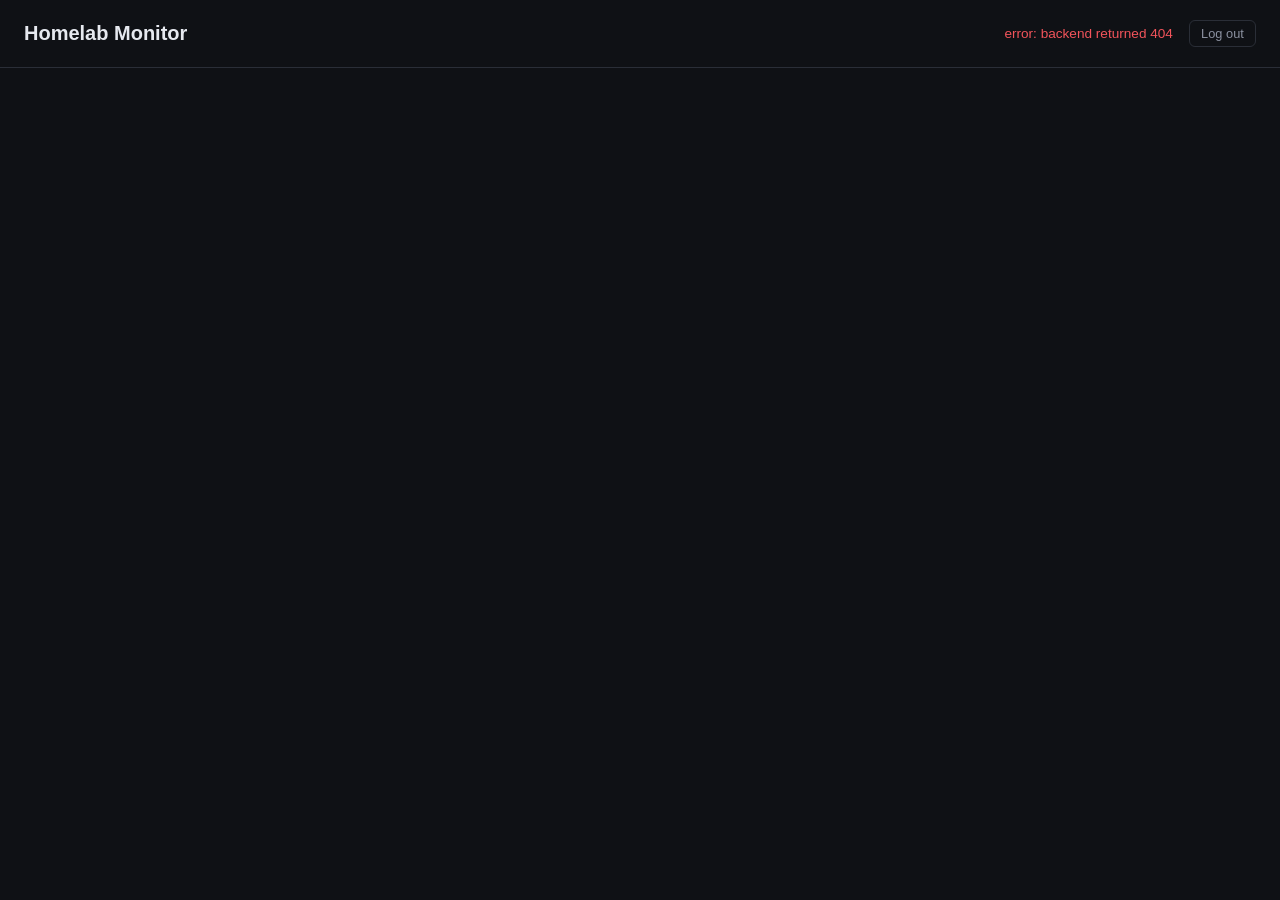
==== web/index.html @ 234782c9 "add single-user session auth for the dashboard and API Gates / and /api/fleet behind a login page ba" ====
<!doctype html>
<html lang="en">
<head>
<meta charset="utf-8">
<meta name="viewport" content="width=device-width, initial-scale=1">
<title>Homelab Monitor</title>
<link rel="stylesheet" href="style.css">
</head>
<body>
<header>
  <h1>Homelab Monitor</h1>
  <div class="header-right">
    <!-- Live/connection indicator shown in the top bar; green when a poll
         succeeds, red on failure. -->
    <span id="status" class="status">connecting…</span>
    <button id="logout" class="logout-btn">Log out</button>
  </div>
</header>
<!-- Each agent renders as a card below; populated by app.js. -->
<main id="fleet" class="fleet"></main>
<script src="app.js"></script>
</body>
</html>
---- web/style.css ----
/* Dashboard theme. Dark palette plus three semantic accent colors used
   throughout: --ok (healthy), --warn (70%+), and --bad (90%+) which also
   marks offline agents. */

:root {
  color-scheme: dark;
  --bg: #0f1115;
  --card: #1a1d24;
  --border: #2a2e37;
  --text: #e6e9ef;
  --muted: #8b91a0;
  --ok: #3ddc84;
  --warn: #f5c542;
  --bad: #f2545b;
}

* { box-sizing: border-box; }

body {
  margin: 0;
  background: var(--bg);
  color: var(--text);
  font-family: -apple-system, BlinkMacSystemFont, "Segoe UI", sans-serif;
}

header {
  display: flex;
  align-items: center;
  justify-content: space-between;
  padding: 1.25rem 1.5rem;
  border-bottom: 1px solid var(--border);
}

h1 { font-size: 1.25rem; margin: 0; }

.status { color: var(--muted); font-size: 0.85rem; }
.status.live { color: var(--ok); }
.status.error { color: var(--bad); }

.header-right {
  display: flex;
  align-items: center;
  gap: 1rem;
}

.logout-btn {
  background: none;
  border: 1px solid var(--border);
  color: var(--muted);
  border-radius: 6px;
  padding: 0.3rem 0.7rem;
  font-size: 0.8rem;
  cursor: pointer;
}

.logout-btn:hover { color: var(--text); border-color: var(--muted); }

.login-body {
  display: flex;
  align-items: center;
  justify-content: center;
  height: 100vh;
}

.login-card {
  background: var(--card);
  border: 1px solid var(--border);
  border-radius: 10px;
  padding: 2rem;
  display: flex;
  flex-direction: column;
  gap: 0.75rem;
  width: 260px;
}

.login-card h1 {
  font-size: 1.1rem;
  margin: 0 0 0.5rem;
  text-align: center;
}

.login-card input {
  background: var(--bg);
  border: 1px solid var(--border);
  border-radius: 6px;
  color: var(--text);
  padding: 0.5rem 0.75rem;
  font-size: 0.9rem;
}

.login-card button {
  background: var(--ok);
  color: #0f1115;
  border: none;
  border-radius: 6px;
  padding: 0.5rem;
  font-weight: 600;
  cursor: pointer;
}

.fleet {
  display: grid;
  grid-template-columns: repeat(auto-fill, minmax(240px, 1fr));
  gap: 1rem;
  padding: 1.5rem;
}

.card {
  background: var(--card);
  border: 1px solid var(--border);
  border-radius: 10px;
  padding: 1rem 1.25rem;
}

.card h2 {
  margin: 0 0 0.75rem;
  font-size: 1rem;
  display: flex;
  align-items: center;
  gap: 0.5rem;
}

.dot {
  width: 8px;
  height: 8px;
  border-radius: 50%;
  background: var(--ok);
  flex-shrink: 0;
}

.card.offline .dot { background: var(--bad); }

.metric {
  display: flex;
  justify-content: space-between;
  font-size: 0.85rem;
  color: var(--muted);
  margin: 0.35rem 0;
}

.metric span:last-child { color: var(--text); font-variant-numeric: tabular-nums; }

.metric .bar {
  flex: 1;
  height: 6px;
  background: #262a33;
  border-radius: 4px;
  margin: 0 0.6rem;
  overflow: hidden;
}

.metric .bar > i {
  display: block;
  height: 100%;
  background: var(--ok);
}

.metric .bar > i.warn { background: var(--warn); }
.metric .bar > i.bad { background: var(--bad); }

.error-text {
  color: var(--bad);
  font-size: 0.85rem;
}
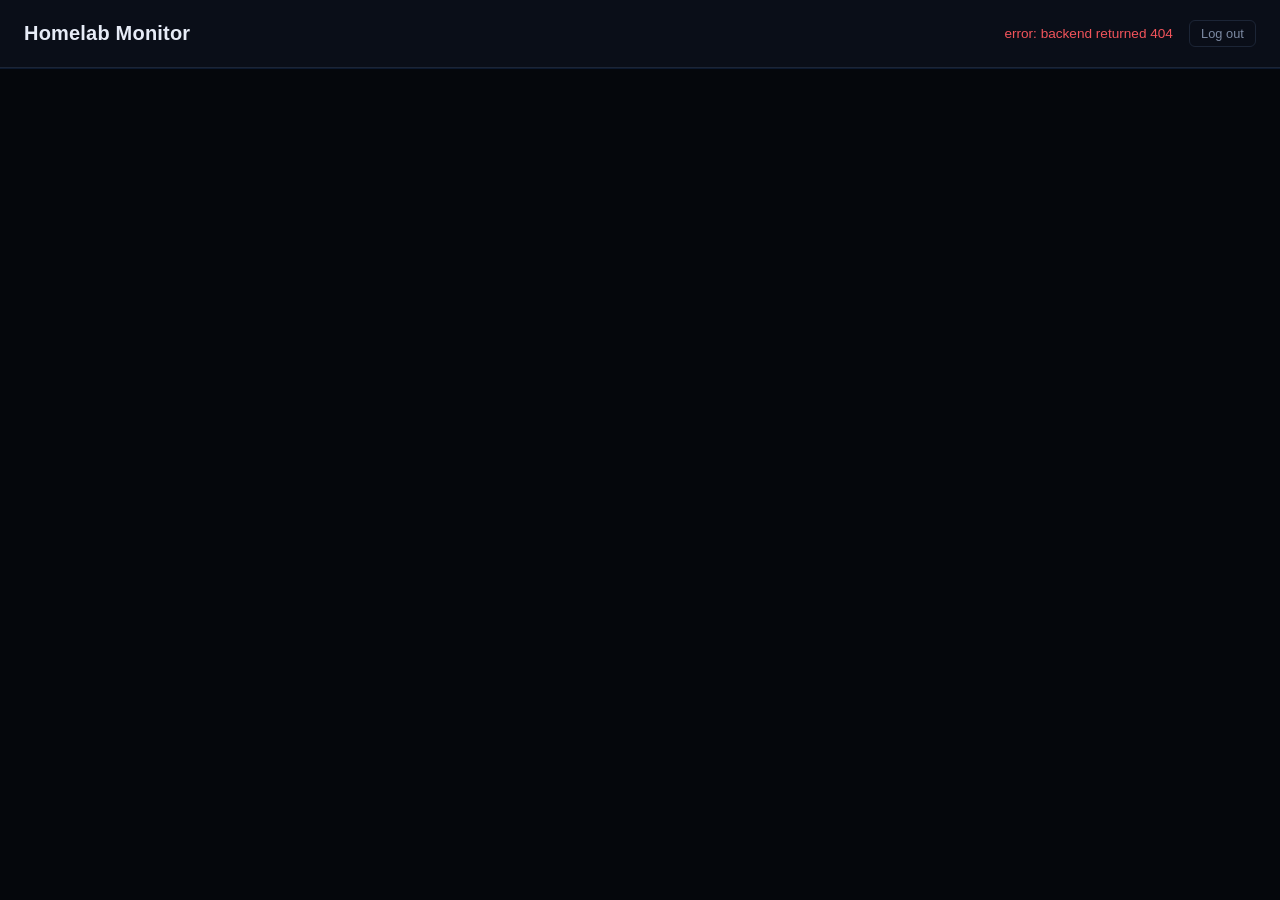
==== commit 8bb52db1: "add installable PWA support (manifest, service worker, offline app shell) - web/manifest.json + web/" ====
--- a/web/index.html
+++ b/web/index.html
@@ -3,7 +3,10 @@
 <head>
 <meta charset="utf-8">
 <meta name="viewport" content="width=device-width, initial-scale=1">
+<meta name="theme-color" content="#0a0e18">
 <title>Homelab Monitor</title>
+<link rel="manifest" href="manifest.json">
+<link rel="icon" href="icon.svg" type="image/svg+xml">
 <link rel="stylesheet" href="style.css">
 </head>
 <body>
@@ -18,6 +21,17 @@
 </header>
 <!-- Each agent renders as a card below; populated by app.js. -->
 <main id="fleet" class="fleet"></main>
+<script>
+  // Register the service worker for offline/installable support. No-op on
+  // browsers without SW support; only takes effect over HTTPS or localhost.
+  if ("serviceWorker" in navigator) {
+    window.addEventListener("load", function () {
+      navigator.serviceWorker.register("/sw.js").catch(function (err) {
+        console.debug("Service worker registration failed:", err);
+      });
+    });
+  }
+</script>
 <script src="app.js"></script>
 </body>
 </html>
--- a/web/style.css
+++ b/web/style.css
@@ -1,14 +1,18 @@
-/* Dashboard theme. Dark palette plus three semantic accent colors used
-   throughout: --ok (healthy), --warn (70%+), and --bad (90%+) which also
-   marks offline agents. */
+/* Blue-on-black dashboard theme. --accent drives chrome (buttons, borders,
+   header). The three semantic colors stay separate from the theme so status
+   still reads at a glance: --ok (healthy), --warn (70%+), and --bad (90%+,
+   also marks offline agents). */
 
 :root {
   color-scheme: dark;
-  --bg: #0f1115;
-  --card: #1a1d24;
-  --border: #2a2e37;
-  --text: #e6e9ef;
-  --muted: #8b91a0;
+  --bg: #05070c;
+  --panel: #0a0e18;
+  --card: #0e1420;
+  --border: #1c2536;
+  --text: #e7ecf7;
+  --muted: #7c8aa3;
+  --accent: #3b82f6;
+  --accent-hover: #5b9dff;
   --ok: #3ddc84;
   --warn: #f5c542;
   --bad: #f2545b;
@@ -28,10 +32,12 @@
   align-items: center;
   justify-content: space-between;
   padding: 1.25rem 1.5rem;
+  background: var(--panel);
   border-bottom: 1px solid var(--border);
+  box-shadow: 0 1px 0 0 rgba(59, 130, 246, 0.15);
 }
 
-h1 { font-size: 1.25rem; margin: 0; }
+h1 { font-size: 1.25rem; margin: 0; letter-spacing: 0.01em; }
 
 .status { color: var(--muted); font-size: 0.85rem; }
 .status.live { color: var(--ok); }
@@ -53,7 +59,7 @@
   cursor: pointer;
 }
 
-.logout-btn:hover { color: var(--text); border-color: var(--muted); }
+.logout-btn:hover { color: var(--text); border-color: var(--accent); }
 
 .login-body {
   display: flex;
@@ -88,15 +94,22 @@
   font-size: 0.9rem;
 }
 
+.login-card input:focus {
+  outline: none;
+  border-color: var(--accent);
+}
+
 .login-card button {
-  background: var(--ok);
-  color: #0f1115;
+  background: var(--accent);
+  color: #05070c;
   border: none;
   border-radius: 6px;
   padding: 0.5rem;
   font-weight: 600;
   cursor: pointer;
 }
+
+.login-card button:hover { background: var(--accent-hover); }
 
 .fleet {
   display: grid;
@@ -108,9 +121,12 @@
 .card {
   background: var(--card);
   border: 1px solid var(--border);
+  border-left: 2px solid var(--accent);
   border-radius: 10px;
   padding: 1rem 1.25rem;
 }
+
+.card.offline { border-left-color: var(--bad); }
 
 .card h2 {
   margin: 0 0 0.75rem;
@@ -129,6 +145,13 @@
 }
 
 .card.offline .dot { background: var(--bad); }
+.dot.bad { background: var(--bad); }
+
+.service-name {
+  display: inline-flex;
+  align-items: center;
+  gap: 0.4rem;
+}
 
 .metric {
   display: flex;
@@ -143,7 +166,7 @@
 .metric .bar {
   flex: 1;
   height: 6px;
-  background: #262a33;
+  background: var(--border);
   border-radius: 4px;
   margin: 0 0.6rem;
   overflow: hidden;
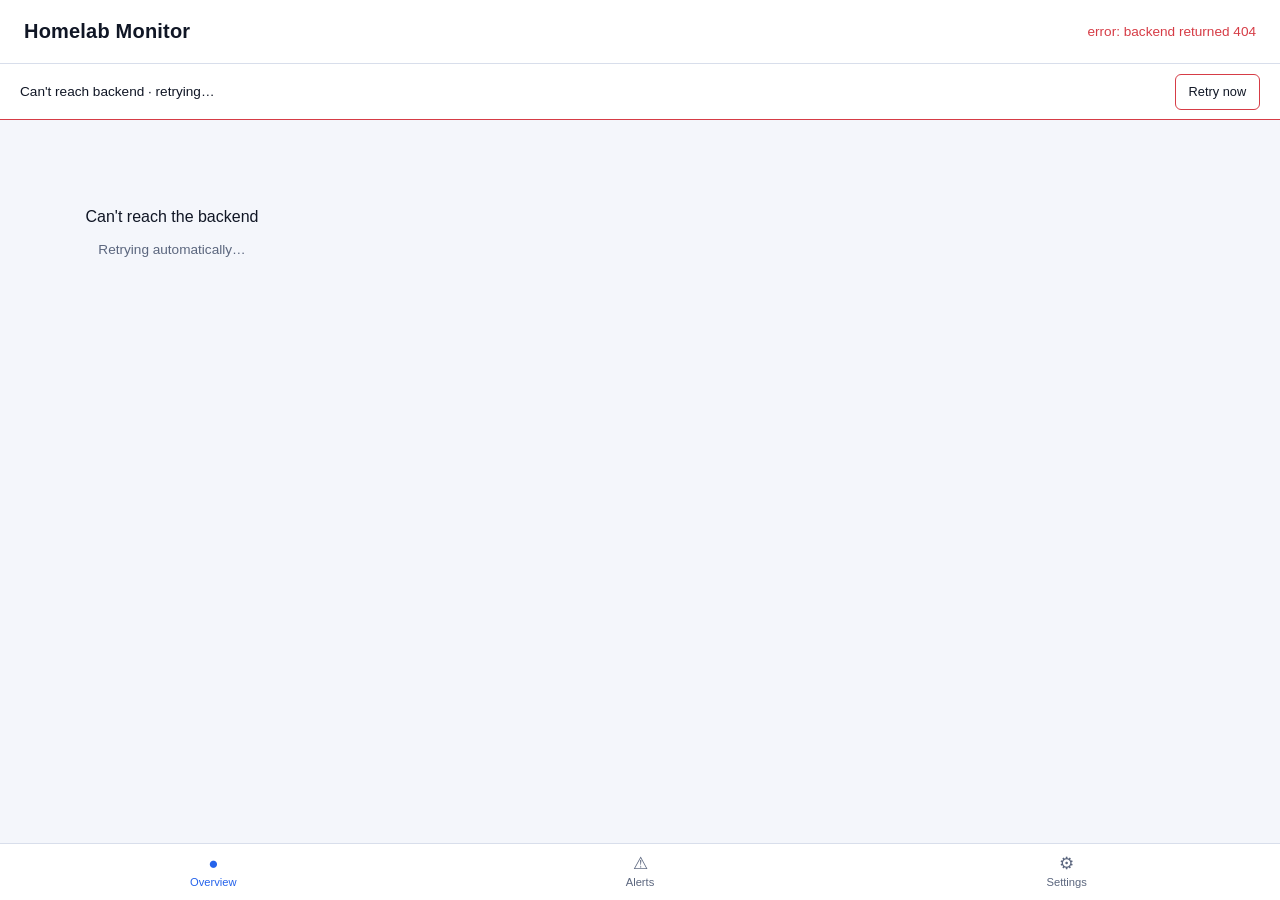
==== commit eb2baf52: "feat: add metric history, alerts feed, mobile nav, and loading states Implements roadmap items #1-4 " ====
--- a/web/index.html
+++ b/web/index.html
@@ -14,13 +14,69 @@
   <h1>Homelab Monitor</h1>
   <div class="header-right">
     <!-- Live/connection indicator shown in the top bar; green when a poll
-         succeeds, red on failure. -->
-    <span id="status" class="status">connecting…</span>
-    <button id="logout" class="logout-btn">Log out</button>
+         succeeds, red on failure. aria-live so screen readers announce the
+         change without the user having to poll the pill themselves. -->
+    <span id="status" class="status" aria-live="polite">connecting…</span>
   </div>
 </header>
-<!-- Each agent renders as a card below; populated by app.js. -->
-<main id="fleet" class="fleet"></main>
+
+<div id="error-banner" class="error-banner" hidden>
+  <span class="error-banner-text"></span>
+  <button id="retry-btn" type="button">Retry now</button>
+</div>
+
+<main class="views">
+  <section id="view-overview" class="view">
+    <div id="pull-indicator" class="pull-indicator" hidden></div>
+    <!-- Each agent renders as a card below; populated by app.js. -->
+    <div id="fleet" class="fleet"></div>
+  </section>
+
+  <section id="view-alerts" class="view" hidden>
+    <div class="view-header">
+      <h2>Alerts</h2>
+    </div>
+    <p id="alerts-empty" class="empty-state" hidden>
+      <span>No active alerts</span>
+      <span class="muted">Everything's within threshold.</span>
+    </p>
+    <ul id="alerts-list" class="alerts-list"></ul>
+  </section>
+
+  <section id="view-settings" class="view" hidden>
+    <div class="view-header">
+      <h2>Settings</h2>
+    </div>
+    <div class="settings-row">
+      <label for="theme-select">Theme</label>
+      <select id="theme-select">
+        <option value="system">System</option>
+        <option value="dark">Dark</option>
+        <option value="light">Light</option>
+      </select>
+    </div>
+    <div class="settings-row">
+      <button id="logout" class="logout-btn">Log out</button>
+    </div>
+  </section>
+</main>
+
+<nav class="bottom-nav">
+  <button class="nav-btn active" data-view="overview" aria-current="page">
+    <span class="nav-icon" aria-hidden="true">●</span>
+    <span>Overview</span>
+  </button>
+  <button class="nav-btn" data-view="alerts" aria-current="false">
+    <span class="nav-icon" aria-hidden="true">⚠</span>
+    <span>Alerts</span>
+    <span id="nav-alert-badge" class="nav-badge" hidden>0</span>
+  </button>
+  <button class="nav-btn" data-view="settings" aria-current="false">
+    <span class="nav-icon" aria-hidden="true">⚙</span>
+    <span>Settings</span>
+  </button>
+</nav>
+
 <script>
   // Register the service worker for offline/installable support. No-op on
   // browsers without SW support; only takes effect over HTTPS or localhost.
--- a/web/style.css
+++ b/web/style.css
@@ -18,16 +18,75 @@
   --bad: #f2545b;
 }
 
+/* Light theme: same semantic ramp, tuned per-color for contrast on a light
+   ground. Applies automatically when the OS prefers light (and JS hasn't
+   forced a theme), or when the user picks "Light" in Settings. */
+@media (prefers-color-scheme: light) {
+  :root:not([data-theme="dark"]) {
+    color-scheme: light;
+    --bg: #f4f6fb;
+    --panel: #ffffff;
+    --card: #ffffff;
+    --border: #d8deeb;
+    --text: #101625;
+    --muted: #5b667e;
+    --accent: #2563eb;
+    --accent-hover: #1d4fd0;
+    --ok: #17a463;
+    --warn: #b8860b;
+    --bad: #d63c46;
+  }
+}
+
+:root[data-theme="light"] {
+  color-scheme: light;
+  --bg: #f4f6fb;
+  --panel: #ffffff;
+  --card: #ffffff;
+  --border: #d8deeb;
+  --text: #101625;
+  --muted: #5b667e;
+  --accent: #2563eb;
+  --accent-hover: #1d4fd0;
+  --ok: #17a463;
+  --warn: #b8860b;
+  --bad: #d63c46;
+}
+
 * { box-sizing: border-box; }
+
+html, body {
+  height: 100%;
+}
 
 body {
   margin: 0;
+  display: flex;
+  flex-direction: column;
   background: var(--bg);
   color: var(--text);
   font-family: -apple-system, BlinkMacSystemFont, "Segoe UI", sans-serif;
+  touch-action: manipulation;
+}
+
+@media (prefers-reduced-motion: reduce) {
+  *, *::before, *::after {
+    animation-duration: 0.001ms !important;
+    animation-iteration-count: 1 !important;
+    transition-duration: 0.001ms !important;
+  }
+}
+
+a:focus-visible,
+button:focus-visible,
+select:focus-visible,
+input:focus-visible {
+  outline: 2px solid var(--accent);
+  outline-offset: 2px;
 }
 
 header {
+  flex: none;
   display: flex;
   align-items: center;
   justify-content: space-between;
@@ -54,12 +113,78 @@
   border: 1px solid var(--border);
   color: var(--muted);
   border-radius: 6px;
-  padding: 0.3rem 0.7rem;
+  padding: 0.6rem 1rem;
+  font-size: 0.9rem;
+  min-height: 44px;
+  cursor: pointer;
+}
+
+.logout-btn:hover { color: var(--text); border-color: var(--accent); }
+
+/* --- Error banner: shown on a failed poll, without blanking the fleet --- */
+
+.error-banner[hidden],
+.nav-badge[hidden] {
+  display: none;
+}
+
+.error-banner {
+  flex: none;
+  display: flex;
+  align-items: center;
+  justify-content: space-between;
+  gap: 0.75rem;
+  padding: 0.6rem 1.25rem;
+  background: var(--panel);
+  border-bottom: 1px solid var(--bad);
+  color: var(--text);
+  font-size: 0.85rem;
+}
+
+.error-banner button {
+  background: none;
+  border: 1px solid var(--bad);
+  color: var(--text);
+  border-radius: 6px;
+  padding: 0.4rem 0.8rem;
   font-size: 0.8rem;
+  min-height: 36px;
   cursor: pointer;
-}
-
-.logout-btn:hover { color: var(--text); border-color: var(--accent); }
+  flex-shrink: 0;
+}
+
+.error-banner button:hover { background: var(--bad); color: #1a0505; }
+
+/* --- View shell: header/banner are fixed height, the active view fills
+   the rest of the viewport and scrolls, the bottom nav stays put. --- */
+
+.views {
+  flex: 1 1 auto;
+  min-height: 0;
+  position: relative;
+}
+
+.view {
+  height: 100%;
+  overflow-y: auto;
+  -webkit-overflow-scrolling: touch;
+}
+
+.view-header {
+  padding: 1.25rem 1.5rem 0;
+}
+
+.view-header h2 {
+  margin: 0;
+  font-size: 1.1rem;
+}
+
+.pull-indicator {
+  text-align: center;
+  padding: 0.5rem;
+  color: var(--muted);
+  font-size: 0.8rem;
+}
 
 .login-body {
   display: flex;
@@ -118,6 +243,14 @@
   padding: 1.5rem;
 }
 
+@media (max-width: 480px) {
+  .fleet {
+    grid-template-columns: 1fr;
+    padding: 1rem;
+    gap: 0.75rem;
+  }
+}
+
 .card {
   background: var(--card);
   border: 1px solid var(--border);
@@ -136,6 +269,18 @@
   gap: 0.5rem;
 }
 
+/* Status is never color-alone: the dot is paired with this text label. */
+.state-label {
+  margin-left: auto;
+  font-size: 0.7rem;
+  font-weight: 500;
+  text-transform: uppercase;
+  letter-spacing: 0.04em;
+  color: var(--ok);
+}
+
+.card.offline .state-label { color: var(--bad); }
+
 .dot {
   width: 8px;
   height: 8px;
@@ -146,6 +291,15 @@
 
 .card.offline .dot { background: var(--bad); }
 .dot.bad { background: var(--bad); }
+
+.dot.pulse {
+  animation: dot-pulse 2s ease-in-out infinite;
+}
+
+@keyframes dot-pulse {
+  0%, 100% { box-shadow: 0 0 0 0 rgba(242, 84, 91, 0.5); }
+  50% { box-shadow: 0 0 0 5px rgba(242, 84, 91, 0); }
+}
 
 .service-name {
   display: inline-flex;
@@ -181,7 +335,197 @@
 .metric .bar > i.warn { background: var(--warn); }
 .metric .bar > i.bad { background: var(--bad); }
 
+.metric .spark {
+  flex: 1;
+  height: 18px;
+  margin: 0 0.6rem;
+  display: block;
+}
+
+.metric .spark polyline {
+  fill: none;
+  stroke: var(--ok);
+  stroke-width: 1.5;
+  stroke-linejoin: round;
+  stroke-linecap: round;
+  vector-effect: non-scaling-stroke;
+}
+
+.metric .spark.warn polyline { stroke: var(--warn); }
+.metric .spark.bad polyline { stroke: var(--bad); }
+
 .error-text {
   color: var(--bad);
   font-size: 0.85rem;
 }
+
+/* --- Loading skeleton: shown only before the first successful poll --- */
+
+.skeleton-chip,
+.skeleton-line {
+  background: linear-gradient(90deg, var(--border) 25%, var(--card) 37%, var(--border) 63%);
+  background-size: 400% 100%;
+  animation: skeleton-shimmer 1.4s ease infinite;
+  border-radius: 4px;
+}
+
+.skeleton-chip {
+  display: inline-block;
+  height: 0.9rem;
+}
+
+.skeleton-line {
+  height: 0.85rem;
+  margin: 0.5rem 0;
+}
+
+@keyframes skeleton-shimmer {
+  0% { background-position: 100% 50%; }
+  100% { background-position: 0 50%; }
+}
+
+/* --- Empty / first-load-error state --- */
+
+.empty-state {
+  text-align: center;
+  padding: 3rem 1.5rem;
+  color: var(--text);
+}
+
+.empty-state .muted,
+.empty-state span.muted {
+  display: block;
+  color: var(--muted);
+  font-size: 0.85rem;
+  margin-top: 0.35rem;
+}
+
+/* --- Alerts view --- */
+
+.alerts-list {
+  list-style: none;
+  margin: 0;
+  padding: 1rem 1.5rem 1.5rem;
+  display: flex;
+  flex-direction: column;
+  gap: 0.6rem;
+}
+
+.alert-item {
+  display: flex;
+  align-items: flex-start;
+  gap: 0.65rem;
+  background: var(--card);
+  border: 1px solid var(--border);
+  border-left: 3px solid var(--bad);
+  border-radius: 8px;
+  padding: 0.65rem 0.9rem;
+}
+
+.alert-item.alert-threshold { border-left-color: var(--warn); }
+
+.alert-icon {
+  flex-shrink: 0;
+  font-size: 0.9rem;
+  line-height: 1.4;
+  color: var(--bad);
+}
+
+.alert-item.alert-threshold .alert-icon { color: var(--warn); }
+
+.alert-body {
+  display: flex;
+  flex-direction: column;
+  gap: 0.15rem;
+  min-width: 0;
+}
+
+.alert-message {
+  font-size: 0.9rem;
+  color: var(--text);
+}
+
+.alert-since {
+  font-size: 0.75rem;
+  color: var(--muted);
+}
+
+/* --- Settings view --- */
+
+.settings-row {
+  display: flex;
+  align-items: center;
+  justify-content: space-between;
+  padding: 1rem 1.5rem;
+  border-bottom: 1px solid var(--border);
+}
+
+.settings-row label {
+  font-size: 0.9rem;
+  color: var(--text);
+}
+
+#theme-select {
+  background: var(--card);
+  color: var(--text);
+  border: 1px solid var(--border);
+  border-radius: 6px;
+  padding: 0.4rem 0.6rem;
+  font-size: 0.85rem;
+  min-height: 40px;
+}
+
+/* --- Bottom navigation: thumb-reachable tab bar for the primary (mobile)
+   surface. Each button is a real button with an icon + text label, never
+   just an icon, and meets the 44px touch-target minimum. --- */
+
+.bottom-nav {
+  flex: none;
+  display: flex;
+  background: var(--panel);
+  border-top: 1px solid var(--border);
+  padding-bottom: env(safe-area-inset-bottom, 0);
+}
+
+.nav-btn {
+  position: relative;
+  flex: 1;
+  display: flex;
+  flex-direction: column;
+  align-items: center;
+  justify-content: center;
+  gap: 0.2rem;
+  min-height: 56px;
+  background: none;
+  border: none;
+  color: var(--muted);
+  font-size: 0.7rem;
+  font-family: inherit;
+  cursor: pointer;
+}
+
+.nav-btn .nav-icon {
+  font-size: 1.05rem;
+  line-height: 1;
+}
+
+.nav-btn.active {
+  color: var(--accent);
+}
+
+.nav-badge {
+  position: absolute;
+  top: 4px;
+  right: calc(50% - 22px);
+  background: var(--bad);
+  color: #1a0505;
+  font-size: 0.65rem;
+  font-weight: 700;
+  min-width: 16px;
+  height: 16px;
+  border-radius: 8px;
+  display: flex;
+  align-items: center;
+  justify-content: center;
+  padding: 0 3px;
+}
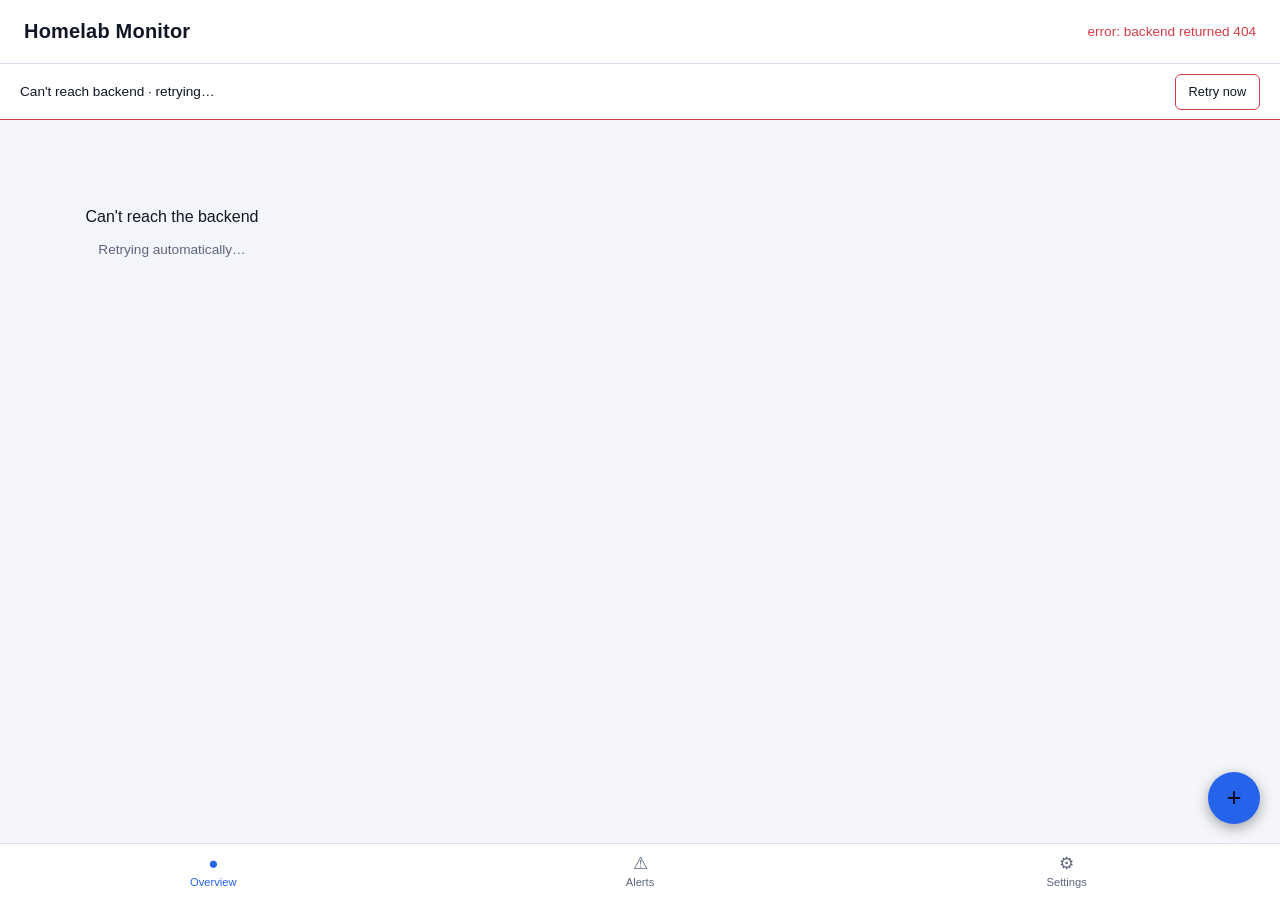
==== commit aed49f92: "feat: add dynamic agent management (add/remove/tag from the dashboard) The agent list is no longer f" ====
--- a/web/index.html
+++ b/web/index.html
@@ -30,6 +30,7 @@
     <div id="pull-indicator" class="pull-indicator" hidden></div>
     <!-- Each agent renders as a card below; populated by app.js. -->
     <div id="fleet" class="fleet"></div>
+    <button id="add-agent-fab" class="fab" type="button" aria-label="Add server">+</button>
   </section>
 
   <section id="view-alerts" class="view" hidden>
@@ -77,6 +78,28 @@
   </button>
 </nav>
 
+<div id="agent-modal" class="modal-overlay" hidden>
+  <div class="modal" role="dialog" aria-modal="true" aria-labelledby="agent-modal-title">
+    <h3 id="agent-modal-title">Add server</h3>
+    <label class="modal-field">
+      Address
+      <input id="agent-address-input" type="text" placeholder="192.168.1.50:8080" autocomplete="off">
+    </label>
+    <label class="modal-field">
+      Tag <span class="muted">(optional)</span>
+      <input id="agent-tag-input" type="text" placeholder="e.g. Plex server" autocomplete="off" maxlength="60">
+    </label>
+    <p id="agent-modal-error" class="error-text" hidden></p>
+    <div class="modal-actions">
+      <button id="agent-remove-btn" class="danger-btn" type="button" hidden>Remove server</button>
+      <div class="modal-actions-right">
+        <button id="agent-cancel-btn" class="modal-cancel-btn" type="button">Cancel</button>
+        <button id="agent-save-btn" class="modal-save-btn" type="button">Save</button>
+      </div>
+    </div>
+  </div>
+</div>
+
 <script>
   // Register the service worker for offline/installable support. No-op on
   // browsers without SW support; only takes effect over HTTPS or localhost.
--- a/web/style.css
+++ b/web/style.css
@@ -269,9 +269,17 @@
   gap: 0.5rem;
 }
 
+/* Groups the state label + edit button so they wrap together as one unit
+   instead of the edit button wrapping onto its own line by itself. */
+.card-header-actions {
+  margin-left: auto;
+  display: flex;
+  align-items: center;
+  gap: 0.4rem;
+}
+
 /* Status is never color-alone: the dot is paired with this text label. */
 .state-label {
-  margin-left: auto;
   font-size: 0.7rem;
   font-weight: 500;
   text-transform: uppercase;
@@ -280,6 +288,37 @@
 }
 
 .card.offline .state-label { color: var(--bad); }
+
+.card h2 {
+  flex-wrap: wrap;
+}
+
+.tag-chip {
+  background: var(--panel);
+  border: 1px solid var(--border);
+  color: var(--muted);
+  font-size: 0.7rem;
+  font-weight: 500;
+  padding: 0.1rem 0.5rem;
+  border-radius: 999px;
+  white-space: nowrap;
+}
+
+.card-edit-btn {
+  background: none;
+  border: none;
+  color: var(--muted);
+  font-size: 0.9rem;
+  line-height: 1;
+  padding: 0.3rem;
+  min-width: 32px;
+  min-height: 32px;
+  cursor: pointer;
+  border-radius: 6px;
+  flex-shrink: 0;
+}
+
+.card-edit-btn:hover { color: var(--accent); background: var(--panel); }
 
 .dot {
   width: 8px;
@@ -529,3 +568,140 @@
   justify-content: center;
   padding: 0 3px;
 }
+
+/* --- Add-server FAB: thumb-reachable, pinned above the bottom nav --- */
+
+.fab[hidden] {
+  display: none;
+}
+
+.fab {
+  position: fixed;
+  right: 1.25rem;
+  bottom: calc(56px + env(safe-area-inset-bottom, 0px) + 1.25rem);
+  width: 52px;
+  height: 52px;
+  border-radius: 50%;
+  border: none;
+  background: var(--accent);
+  color: #05070c;
+  font-size: 1.6rem;
+  line-height: 1;
+  display: flex;
+  align-items: center;
+  justify-content: center;
+  box-shadow: 0 4px 14px rgba(0, 0, 0, 0.35);
+  cursor: pointer;
+}
+
+.fab:hover { background: var(--accent-hover); }
+
+/* --- Add/edit-agent modal --- */
+
+.modal-overlay[hidden] {
+  display: none;
+}
+
+.modal-overlay {
+  position: fixed;
+  inset: 0;
+  background: rgba(0, 0, 0, 0.5);
+  display: flex;
+  align-items: center;
+  justify-content: center;
+  padding: 1.25rem;
+  z-index: 10;
+}
+
+.modal {
+  background: var(--card);
+  border: 1px solid var(--border);
+  border-radius: 12px;
+  padding: 1.25rem;
+  width: 100%;
+  max-width: 360px;
+  display: flex;
+  flex-direction: column;
+  gap: 0.9rem;
+}
+
+.modal h3 {
+  margin: 0;
+  font-size: 1.05rem;
+}
+
+.modal-field {
+  display: flex;
+  flex-direction: column;
+  gap: 0.35rem;
+  font-size: 0.85rem;
+  color: var(--muted);
+}
+
+.modal-field input {
+  background: var(--bg);
+  border: 1px solid var(--border);
+  border-radius: 6px;
+  color: var(--text);
+  padding: 0.6rem 0.7rem;
+  font-size: 0.9rem;
+  min-height: 44px;
+}
+
+.modal-field input:focus {
+  outline: none;
+  border-color: var(--accent);
+}
+
+.modal-field input:disabled {
+  opacity: 0.6;
+}
+
+.modal-actions {
+  display: flex;
+  align-items: center;
+  justify-content: space-between;
+  gap: 0.5rem;
+  flex-wrap: wrap;
+}
+
+.modal-actions-right {
+  display: flex;
+  gap: 0.5rem;
+  margin-left: auto;
+}
+
+.modal-cancel-btn,
+.modal-save-btn,
+.danger-btn {
+  border-radius: 6px;
+  padding: 0.55rem 1rem;
+  font-size: 0.85rem;
+  min-height: 40px;
+  cursor: pointer;
+}
+
+.modal-cancel-btn {
+  background: none;
+  border: 1px solid var(--border);
+  color: var(--muted);
+}
+
+.modal-cancel-btn:hover { color: var(--text); border-color: var(--accent); }
+
+.modal-save-btn {
+  background: var(--accent);
+  border: none;
+  color: #05070c;
+  font-weight: 600;
+}
+
+.modal-save-btn:hover { background: var(--accent-hover); }
+
+.danger-btn {
+  background: none;
+  border: 1px solid var(--bad);
+  color: var(--bad);
+}
+
+.danger-btn:hover { background: var(--bad); color: #1a0505; }
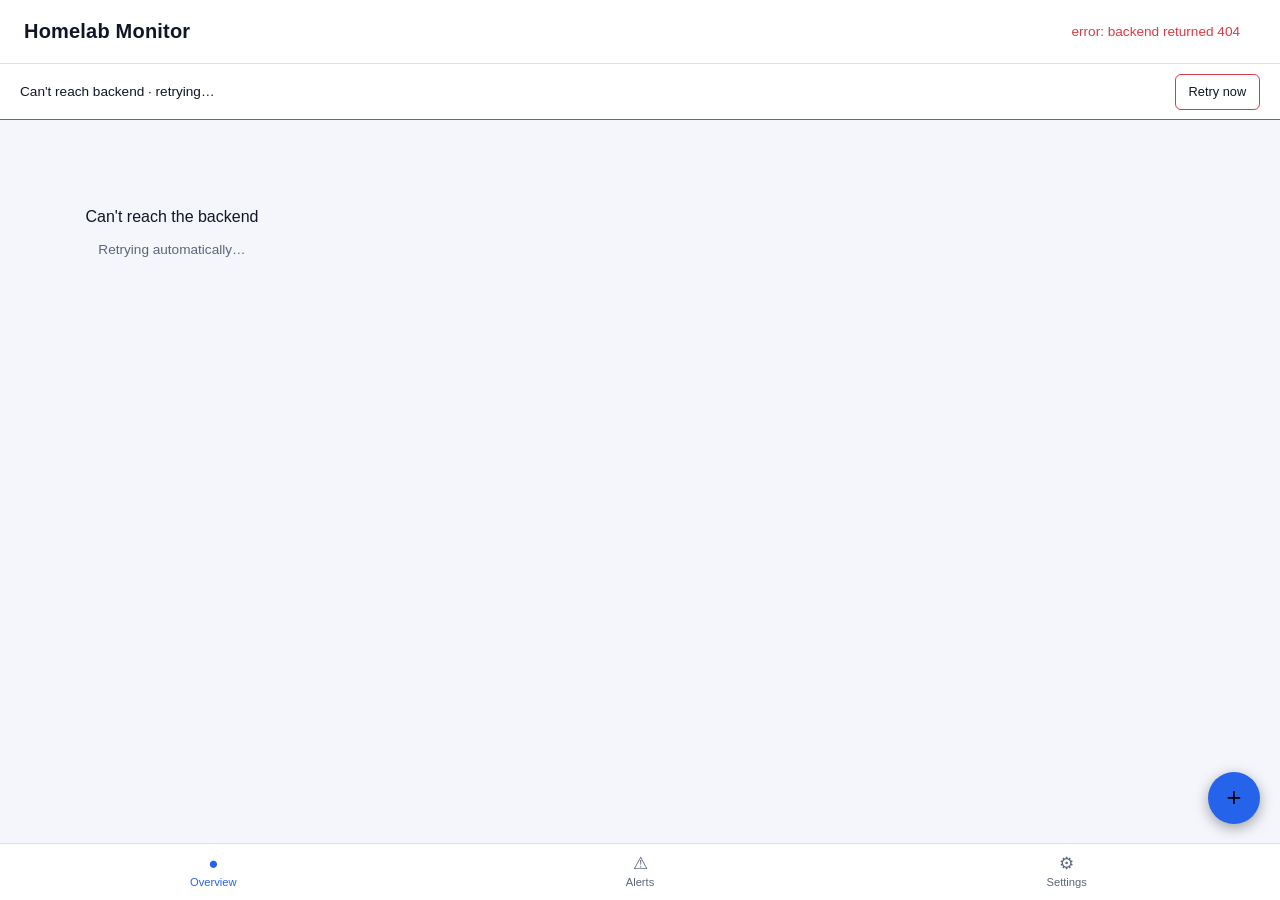
==== commit e5c1c7f8: "feat: SQL-backed multi-user auth with seed command" ====
--- a/web/index.html
+++ b/web/index.html
@@ -17,6 +17,7 @@
          succeeds, red on failure. aria-live so screen readers announce the
          change without the user having to poll the pill themselves. -->
     <span id="status" class="status" aria-live="polite">connecting…</span>
+    <span id="current-user" class="current-user"></span>
   </div>
 </header>
 
@@ -100,17 +101,24 @@
   </div>
 </div>
 
-<script>
-  // Register the service worker for offline/installable support. No-op on
-  // browsers without SW support; only takes effect over HTTPS or localhost.
-  if ("serviceWorker" in navigator) {
-    window.addEventListener("load", function () {
-      navigator.serviceWorker.register("/sw.js").catch(function (err) {
-        console.debug("Service worker registration failed:", err);
-      });
-    });
-  }
-</script>
+<div id="restart-modal" class="modal-overlay" hidden>
+  <div class="modal" role="dialog" aria-modal="true" aria-labelledby="restart-modal-title">
+    <h3 id="restart-modal-title">Restart service</h3>
+    <p id="restart-modal-message" class="restart-modal-message"></p>
+    <p id="restart-modal-error" class="error-text" hidden></p>
+    <!-- Command output (or the progress note) after the operator confirms;
+         collapsed when the modal is in its confirm state. -->
+    <pre id="restart-modal-output" class="restart-output" hidden></pre>
+    <div class="modal-actions">
+      <div class="modal-actions-right">
+        <button id="restart-cancel-btn" class="modal-cancel-btn" type="button">Cancel</button>
+        <button id="restart-confirm-btn" class="restart-btn" type="button">Restart</button>
+      </div>
+    </div>
+  </div>
+</div>
+
+<script src="register-sw.js"></script>
 <script src="app.js"></script>
 </body>
 </html>
--- a/web/style.css
+++ b/web/style.css
@@ -236,6 +236,22 @@
 
 .login-card button:hover { background: var(--accent-hover); }
 
+.logged-in-text {
+  margin: 0;
+  text-align: center;
+  color: var(--text);
+  font-size: 0.9rem;
+}
+
+#logged-in-logout {
+  width: 100%;
+}
+
+.current-user {
+  color: var(--muted);
+  font-size: 0.85rem;
+}
+
 .fleet {
   display: grid;
   grid-template-columns: repeat(auto-fill, minmax(240px, 1fr));
@@ -705,3 +721,47 @@
 }
 
 .danger-btn:hover { background: var(--bad); color: #1a0505; }
+
+/* --- Per-service restart button & confirm modal --------------------------- */
+
+.card-host { /* anchors the host name inside the h2 for JS text extraction */ }
+
+.service-actions {
+  display: inline-flex;
+  align-items: center;
+  gap: 0.5rem;
+}
+
+.restart-btn {
+  background: none;
+  border: 1px solid var(--warn);
+  color: var(--warn);
+  border-radius: 6px;
+  padding: 0.2rem 0.55rem;
+  font-size: 0.72rem;
+  min-height: 28px;
+  cursor: pointer;
+}
+
+.restart-btn:hover { background: var(--warn); color: #1a0505; }
+.restart-btn:disabled { opacity: 0.6; cursor: default; }
+
+.restart-modal-message {
+  margin: 0;
+  font-size: 0.9rem;
+  color: var(--text);
+}
+
+.restart-output {
+  margin: 0;
+  max-height: 10rem;
+  overflow: auto;
+  background: var(--bg);
+  border: 1px solid var(--border);
+  border-radius: 6px;
+  padding: 0.6rem 0.7rem;
+  font-size: 0.78rem;
+  white-space: pre-wrap;
+  word-break: break-word;
+  color: var(--muted);
+}
